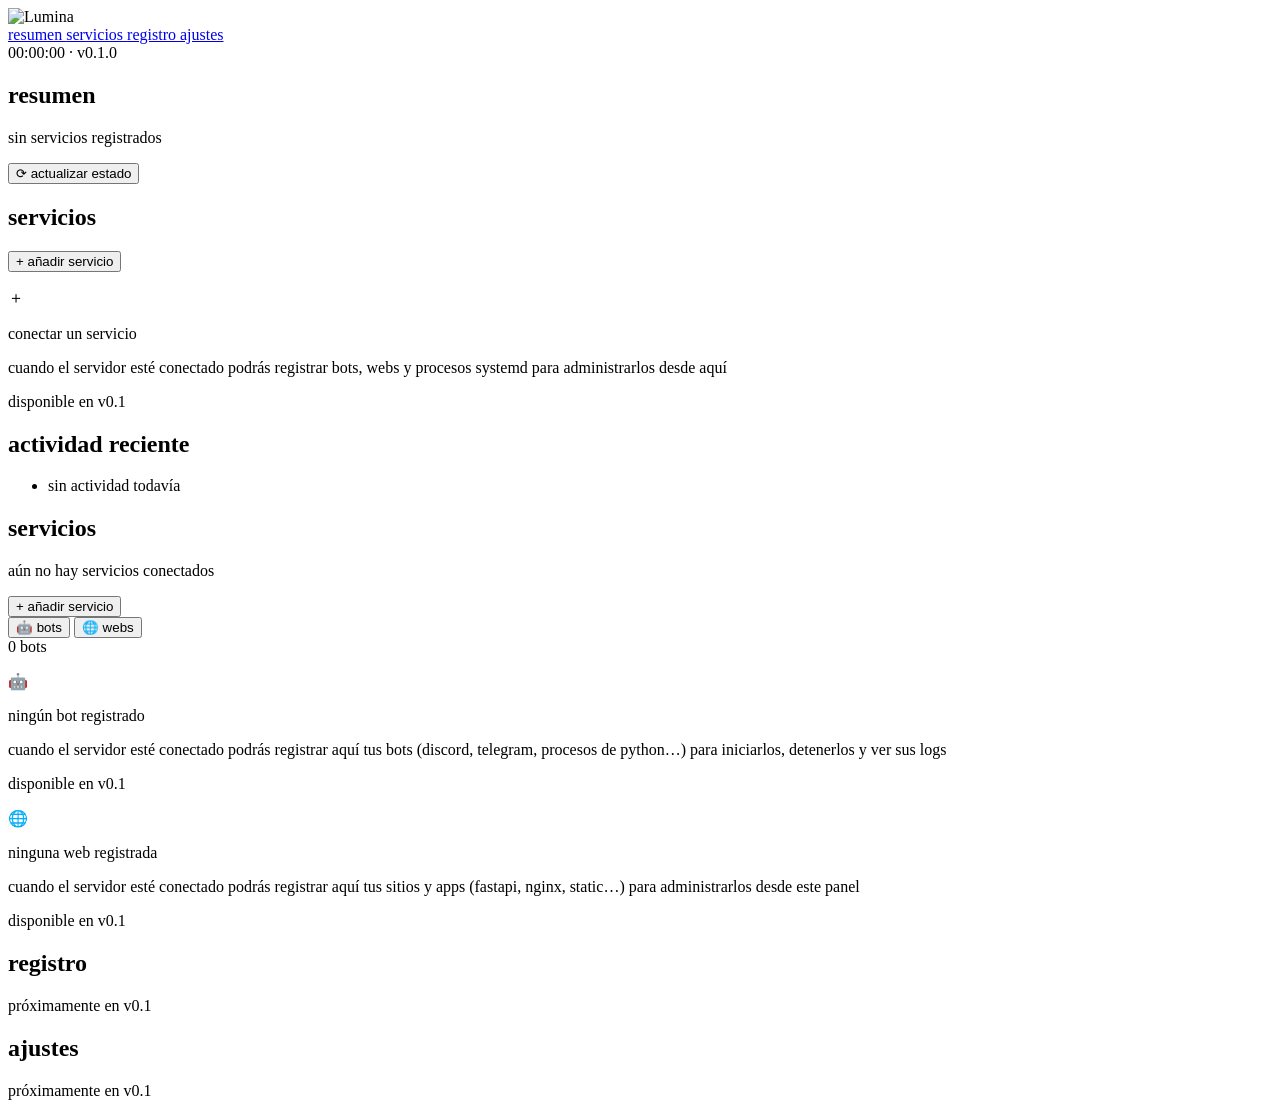
==== web/templates/index.html @ e94c1ed7 "Gran commit" ====
<!DOCTYPE html>
<html lang="es">
<head>
<meta charset="UTF-8">
<meta name="viewport" content="width=device-width, initial-scale=1.0">
<title>Lumina · Panel</title>
<link rel="preconnect" href="https://fonts.googleapis.com">
<link href="https://fonts.googleapis.com/css2?family=IBM+Plex+Mono:wght@400;500;600&family=Inter:wght@400;500;600;700&display=swap" rel="stylesheet">
<link rel="stylesheet" href="static/css/style.css">
</head>
<body>

<div class="bg-field" aria-hidden="true"></div>

<div class="shell">

  <!-- ============ SIDEBAR ============ -->
  <aside class="sidebar">
    <div class="brand">
      <img src="static/assets/LUMINA.png" alt="Lumina" class="brand-logo">
    </div>

    <nav class="nav">
      <a href="#/resumen" class="nav-item is-active" data-view="resumen">
        <span class="nav-dot"></span> resumen
      </a>
      <a href="#/servicios" class="nav-item" data-view="servicios">
        <span class="nav-dot"></span> servicios
      </a>
      <a href="#/registro" class="nav-item" data-view="registro">
        <span class="nav-dot"></span> registro
      </a>
      <a href="#/ajustes" class="nav-item" data-view="ajustes">
        <span class="nav-dot"></span> ajustes
      </a>
    </nav>

    <div class="sidebar-footer">
      <span id="clock">00:00:00</span>
      <span class="sidebar-footer-sep">·</span>
      <span>v0.1.0</span>
    </div>
  </aside>

  <!-- ============ MAIN ============ -->
  <main class="main">

    <!-- Vista: resumen -->
    <section class="view is-active" data-view="resumen">

      <header class="topbar">
        <div>
          <h1>resumen</h1>
          <p class="topbar-sub">sin servicios registrados</p>
        </div>
        <button class="btn btn-primary" id="refreshBtn">
          <span class="btn-icon">⟳</span> actualizar estado
        </button>
      </header>

      <!-- Services -->
      <section class="section">
        <div class="section-head">
          <h2>servicios</h2>
          <button class="link-btn" id="addServiceLink">+ añadir servicio</button>
        </div>

        <div class="cards">

          <article class="card card--empty is-visible" id="emptyServiceCard">
            <p class="card-empty-icon">＋</p>
            <p class="card-empty-title">conectar un servicio</p>
            <p class="card-empty-sub">cuando el servidor esté conectado podrás registrar bots, webs y procesos systemd para administrarlos desde aquí</p>
            <span class="chip">disponible en v0.1</span>
          </article>

        </div>
      </section>

      <!-- Activity log -->
      <section class="section">
        <div class="section-head">
          <h2>actividad reciente</h2>
        </div>
        <ul class="log" id="logList">
          <li class="log-empty" id="logEmpty">sin actividad todavía</li>
        </ul>
      </section>

    </section>

    <!-- Vista: servicios -->
    <section class="view" data-view="servicios">

      <header class="topbar">
        <div>
          <h1>servicios</h1>
          <p class="topbar-sub">aún no hay servicios conectados</p>
        </div>
        <button class="btn btn-primary" id="addServiceBtn">
          <span class="btn-icon">+</span> añadir servicio
        </button>
      </header>

      <!-- Selector bots / webs -->
      <section class="section">
        <div class="section-head">
          <div class="tabs" role="tablist" aria-label="Tipo de servicio">
            <button class="tab is-active" data-type="bot" role="tab" aria-selected="true">
              <span class="tab-icon">🤖</span> bots
            </button>
            <button class="tab" data-type="web" role="tab" aria-selected="false">
              <span class="tab-icon">🌐</span> webs
            </button>
          </div>
          <span class="tab-count" id="tabCount">0 bots</span>
        </div>

        <div class="cards" id="servicesGrid">

          <article class="card card--empty is-visible" id="emptyBots" data-type-panel="bot">
            <p class="card-empty-icon">🤖</p>
            <p class="card-empty-title">ningún bot registrado</p>
            <p class="card-empty-sub">cuando el servidor esté conectado podrás registrar aquí tus bots (discord, telegram, procesos de python…) para iniciarlos, detenerlos y ver sus logs</p>
            <span class="chip">disponible en v0.1</span>
          </article>

          <article class="card card--empty" id="emptyWebs" data-type-panel="web">
            <p class="card-empty-icon">🌐</p>
            <p class="card-empty-title">ninguna web registrada</p>
            <p class="card-empty-sub">cuando el servidor esté conectado podrás registrar aquí tus sitios y apps (fastapi, nginx, static…) para administrarlos desde este panel</p>
            <span class="chip">disponible en v0.1</span>
          </article>

        </div>
      </section>

    </section>

    <!-- Vista: registro (próximamente) -->
    <section class="view" data-view="registro">
      <header class="topbar">
        <div>
          <h1>registro</h1>
          <p class="topbar-sub">próximamente en v0.1</p>
        </div>
      </header>
    </section>

    <!-- Vista: ajustes (próximamente) -->
    <section class="view" data-view="ajustes">
      <header class="topbar">
        <div>
          <h1>ajustes</h1>
          <p class="topbar-sub">próximamente en v0.1</p>
        </div>
      </header>
    </section>

  </main>
</div>

<script src="static/js/script.js"></script>
</body>
</html>
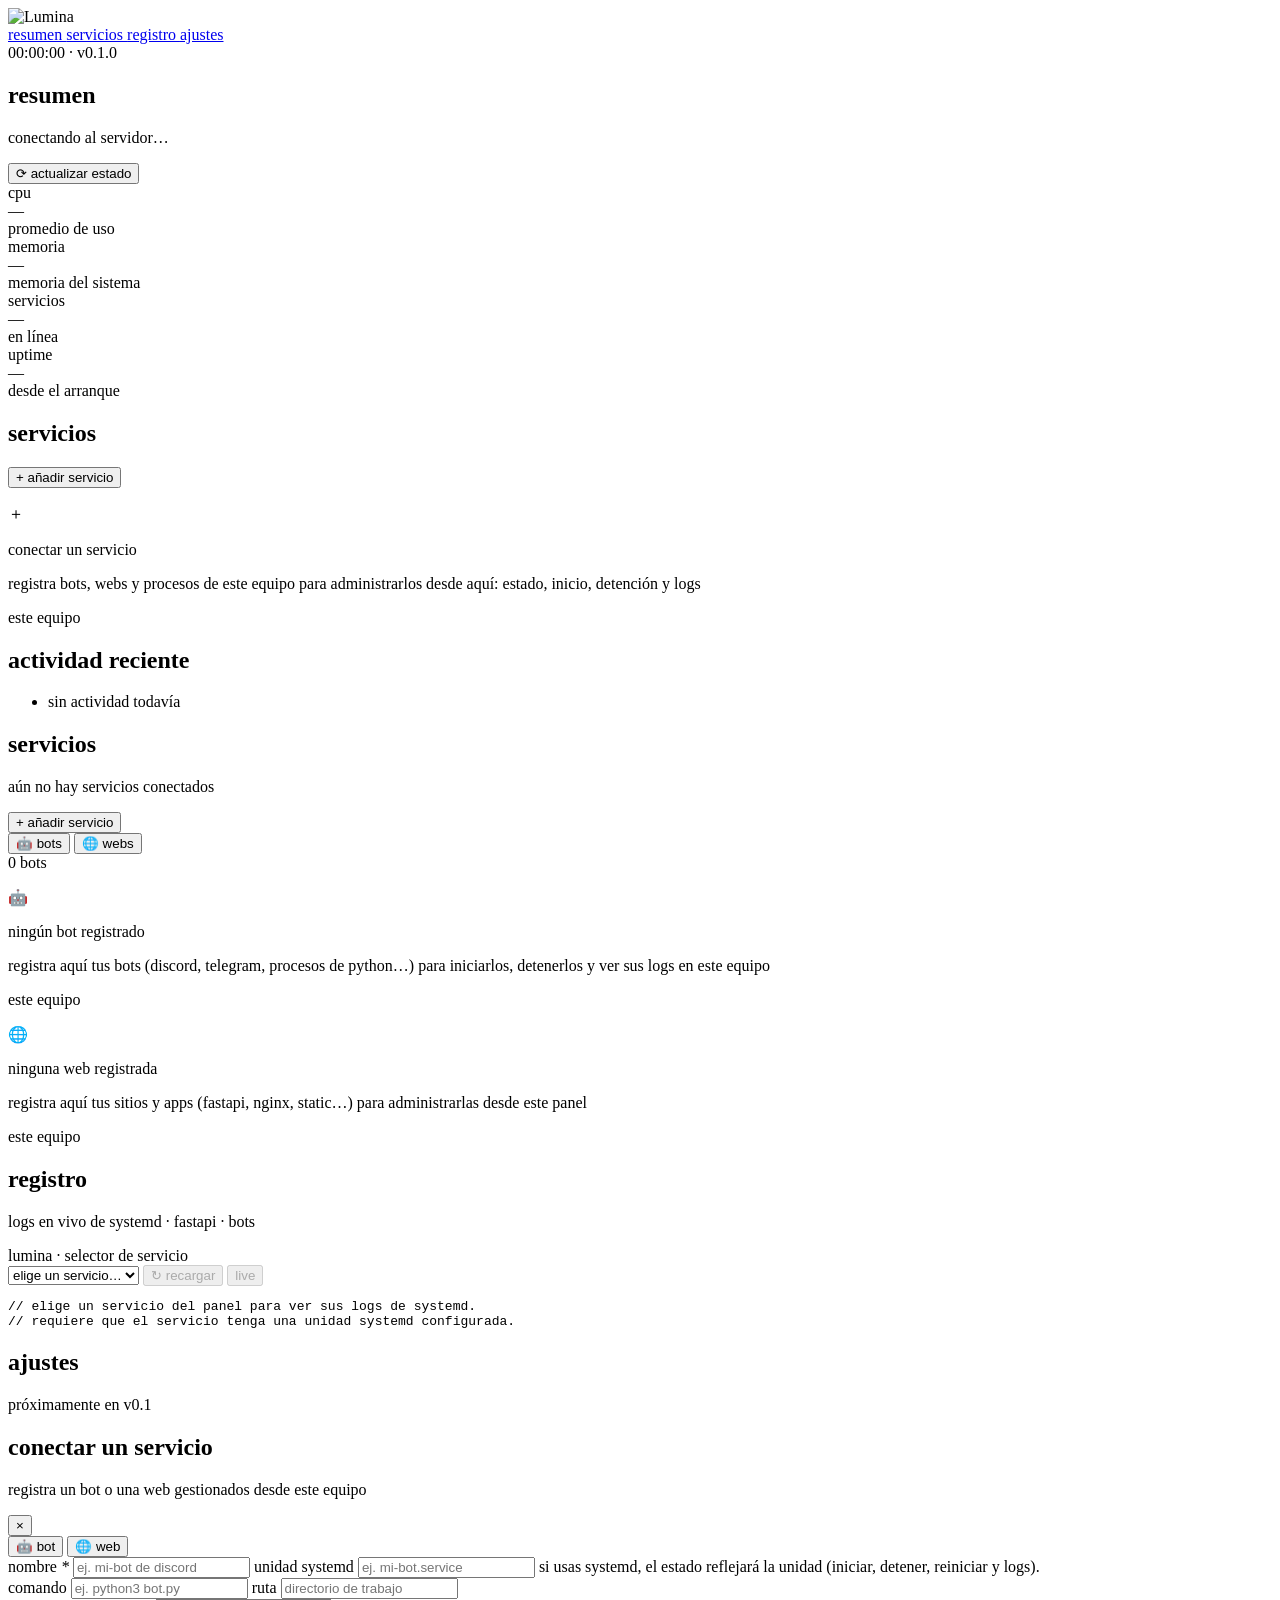
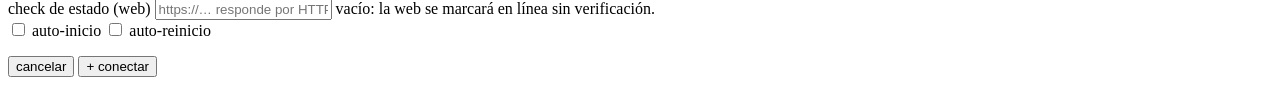
==== commit 3480142e: "structure: more rediseñing" ====
--- a/web/templates/index.html
+++ b/web/templates/index.html
@@ -5,7 +5,7 @@
 <meta name="viewport" content="width=device-width, initial-scale=1.0">
 <title>Lumina · Panel</title>
 <link rel="preconnect" href="https://fonts.googleapis.com">
-<link href="https://fonts.googleapis.com/css2?family=IBM+Plex+Mono:wght@400;500;600&family=Inter:wght@400;500;600;700&display=swap" rel="stylesheet">
+<link href="https://fonts.googleapis.com/css2?family=Inter:wght@400;500;600;700&family=JetBrains+Mono:wght@400;500;600&display=swap" rel="stylesheet">
 <link rel="stylesheet" href="static/css/style.css">
 </head>
 <body>
@@ -51,27 +51,62 @@
       <header class="topbar">
         <div>
           <h1>resumen</h1>
-          <p class="topbar-sub">sin servicios registrados</p>
+          <p class="topbar-sub" id="resumenSub">conectando al servidor…</p>
         </div>
         <button class="btn btn-primary" id="refreshBtn">
           <span class="btn-icon">⟳</span> actualizar estado
         </button>
       </header>
 
+      <!-- Métricas rápidas -->
+      <section class="section">
+        <div class="metrics" id="metricsGrid">
+
+          <article class="metric-card" id="metricCpuCard">
+            <div class="metric-label">cpu</div>
+            <div class="metric-value" id="metricCpu">—</div>
+            <div class="metric-bar" id="metricCpuBarWrap"><span id="metricCpuBar" style="width:0%"></span></div>
+            <div class="metric-sub" id="metricCpuSub">promedio de uso</div>
+          </article>
+
+          <article class="metric-card" id="metricRamCard">
+            <div class="metric-label">memoria</div>
+            <div class="metric-value" id="metricRam">—</div>
+            <div class="metric-bar" id="metricRamBarWrap"><span id="metricRamBar" style="width:0%"></span></div>
+            <div class="metric-sub" id="metricRamSub">memoria del sistema</div>
+          </article>
+
+          <article class="metric-card" id="metricSvcCard">
+            <div class="metric-label">servicios</div>
+            <div class="metric-value" id="metricSvc">—</div>
+            <div class="metric-bar" id="metricSvcBarWrap"><span id="metricSvcBar" style="width:0%"></span></div>
+            <div class="metric-sub" id="metricSvcSub">en línea</div>
+          </article>
+
+          <article class="metric-card" id="metricUptimeCard">
+            <div class="metric-label">uptime</div>
+            <div class="metric-value" id="metricUptime">—</div>
+            <div class="metric-sub" id="metricUptimeSub">desde el arranque</div>
+          </article>
+
+        </div>
+      </section>
+
       <!-- Services -->
-      <section class="section">
+      <!-- Services (resumen) -->
+      <section class="section" id="resumenServicesSection">
         <div class="section-head">
           <h2>servicios</h2>
           <button class="link-btn" id="addServiceLink">+ añadir servicio</button>
         </div>
 
-        <div class="cards">
+        <div class="cards" id="resumenGrid">
 
           <article class="card card--empty is-visible" id="emptyServiceCard">
             <p class="card-empty-icon">＋</p>
             <p class="card-empty-title">conectar un servicio</p>
-            <p class="card-empty-sub">cuando el servidor esté conectado podrás registrar bots, webs y procesos systemd para administrarlos desde aquí</p>
-            <span class="chip">disponible en v0.1</span>
+            <p class="card-empty-sub">registra bots, webs y procesos de este equipo para administrarlos desde aquí: estado, inicio, detención y logs</p>
+            <span class="chip">este equipo</span>
           </article>
 
         </div>
@@ -121,30 +156,48 @@
           <article class="card card--empty is-visible" id="emptyBots" data-type-panel="bot">
             <p class="card-empty-icon">🤖</p>
             <p class="card-empty-title">ningún bot registrado</p>
-            <p class="card-empty-sub">cuando el servidor esté conectado podrás registrar aquí tus bots (discord, telegram, procesos de python…) para iniciarlos, detenerlos y ver sus logs</p>
-            <span class="chip">disponible en v0.1</span>
+            <p class="card-empty-sub">registra aquí tus bots (discord, telegram, procesos de python…) para iniciarlos, detenerlos y ver sus logs en este equipo</p>
+            <span class="chip">este equipo</span>
           </article>
 
           <article class="card card--empty" id="emptyWebs" data-type-panel="web">
             <p class="card-empty-icon">🌐</p>
             <p class="card-empty-title">ninguna web registrada</p>
-            <p class="card-empty-sub">cuando el servidor esté conectado podrás registrar aquí tus sitios y apps (fastapi, nginx, static…) para administrarlos desde este panel</p>
-            <span class="chip">disponible en v0.1</span>
-          </article>
-
-        </div>
-      </section>
-
-    </section>
-
-    <!-- Vista: registro (próximamente) -->
+            <p class="card-empty-sub">registra aquí tus sitios y apps (fastapi, nginx, static…) para administrarlas desde este panel</p>
+            <span class="chip">este equipo</span>
+          </article>
+
+        </div>
+      </section>
+
+    </section>
+
+    <!-- Vista: registro (logs de systemd en un terminal) -->
     <section class="view" data-view="registro">
       <header class="topbar">
         <div>
           <h1>registro</h1>
-          <p class="topbar-sub">próximamente en v0.1</p>
-        </div>
-      </header>
+          <p class="topbar-sub">logs en vivo de systemd · fastapi · bots</p>
+        </div>
+      </header>
+
+      <section class="section">
+        <div class="terminal">
+          <div class="terminal-bar">
+            <span class="terminal-dots" aria-hidden="true"><i></i><i></i><i></i></span>
+            <span class="terminal-title" id="termTitle">lumina · selector de servicio</span>
+            <div class="terminal-actions">
+              <select class="term-select" id="termSelect" aria-label="Servicio">
+                <option value="">elige un servicio…</option>
+              </select>
+              <button class="btn btn-ghost term-btn" id="termRefresh" disabled>&#x21bb; recargar</button>
+              <button class="btn btn-ghost term-btn" id="termLive" disabled>live</button>
+            </div>
+          </div>
+          <pre class="terminal-body" id="termBody"><code>// elige un servicio del panel para ver sus logs de systemd.
+// requiere que el servicio tenga una unidad systemd configurada.</code></pre>
+        </div>
+      </section>
     </section>
 
     <!-- Vista: ajustes (próximamente) -->
@@ -158,6 +211,80 @@
     </section>
 
   </main>
+</div>
+
+<!-- ============ MODAL: conectar un servicio ============ -->
+<div class="modal" id="serviceModal" aria-hidden="true">
+  <div class="modal-card" role="dialog" aria-modal="true" aria-labelledby="serviceModalTitle">
+    <header class="modal-head">
+      <div>
+        <h2 id="serviceModalTitle">conectar un servicio</h2>
+        <p class="modal-sub">registra un bot o una web gestionados desde este equipo</p>
+      </div>
+      <button class="modal-x" id="modalClose" aria-label="cerrar">×</button>
+    </header>
+
+    <form id="serviceForm" novalidate>
+
+      <div class="modal-tabs" role="tablist" aria-label="Tipo de servicio">
+        <button type="button" class="modal-tab is-active" data-modal-tipo="bot" role="tab" aria-selected="true">
+          <span>🤖</span> bot
+        </button>
+        <button type="button" class="modal-tab" data-modal-tipo="web" role="tab" aria-selected="false">
+          <span>🌐</span> web
+        </button>
+      </div>
+
+      <label class="field">
+        <span class="field-label">nombre <em>*</em></span>
+        <input class="field-input" id="f_nombre" name="nombre" required placeholder="ej. mi-bot de discord" autocomplete="off" maxlength="80">
+      </label>
+
+      <label class="field">
+        <span class="field-label">unidad systemd</span>
+        <input class="field-input" id="f_servicio" name="servicio" placeholder="ej. mi-bot.service" autocomplete="off" maxlength="120">
+        <span class="field-hint">si usas systemd, el estado reflejará la unidad (iniciar, detener, reiniciar y logs).</span>
+      </label>
+
+      <div class="field-grid">
+        <label class="field">
+          <span class="field-label">comando</span>
+          <input class="field-input" id="f_comando" name="comando" placeholder="ej. python3 bot.py" autocomplete="off" maxlength="200">
+        </label>
+        <label class="field">
+          <span class="field-label">ruta</span>
+          <input class="field-input" id="f_ruta" name="ruta" placeholder="directorio de trabajo" autocomplete="off" maxlength="200">
+        </label>
+      </div>
+
+      <label class="field is-hidden" id="f_checkUrlField">
+        <span class="field-label">check de estado (web)</span>
+        <input class="field-input" id="f_check_url" name="check_url" placeholder="https://… responde por HTTP" autocomplete="off" maxlength="300">
+        <span class="field-hint">vacío: la web se marcará en línea sin verificación.</span>
+      </label>
+
+      <div class="field-checks">
+        <label class="check">
+          <input type="checkbox" id="f_auto_inicio" name="auto_inicio">
+          <span>auto-inicio</span>
+        </label>
+        <label class="check">
+          <input type="checkbox" id="f_auto_reinicio" name="auto_reinicio">
+          <span>auto-reinicio</span>
+        </label>
+      </div>
+
+      <p class="modal-error is-hidden" id="modalError"></p>
+
+      <footer class="modal-foot">
+        <button type="button" class="btn" id="modalCancel">cancelar</button>
+        <button type="submit" class="btn btn-primary" id="modalSubmit">
+          <span class="btn-icon">+</span> conectar
+        </button>
+      </footer>
+
+    </form>
+  </div>
 </div>
 
 <script src="static/js/script.js"></script>
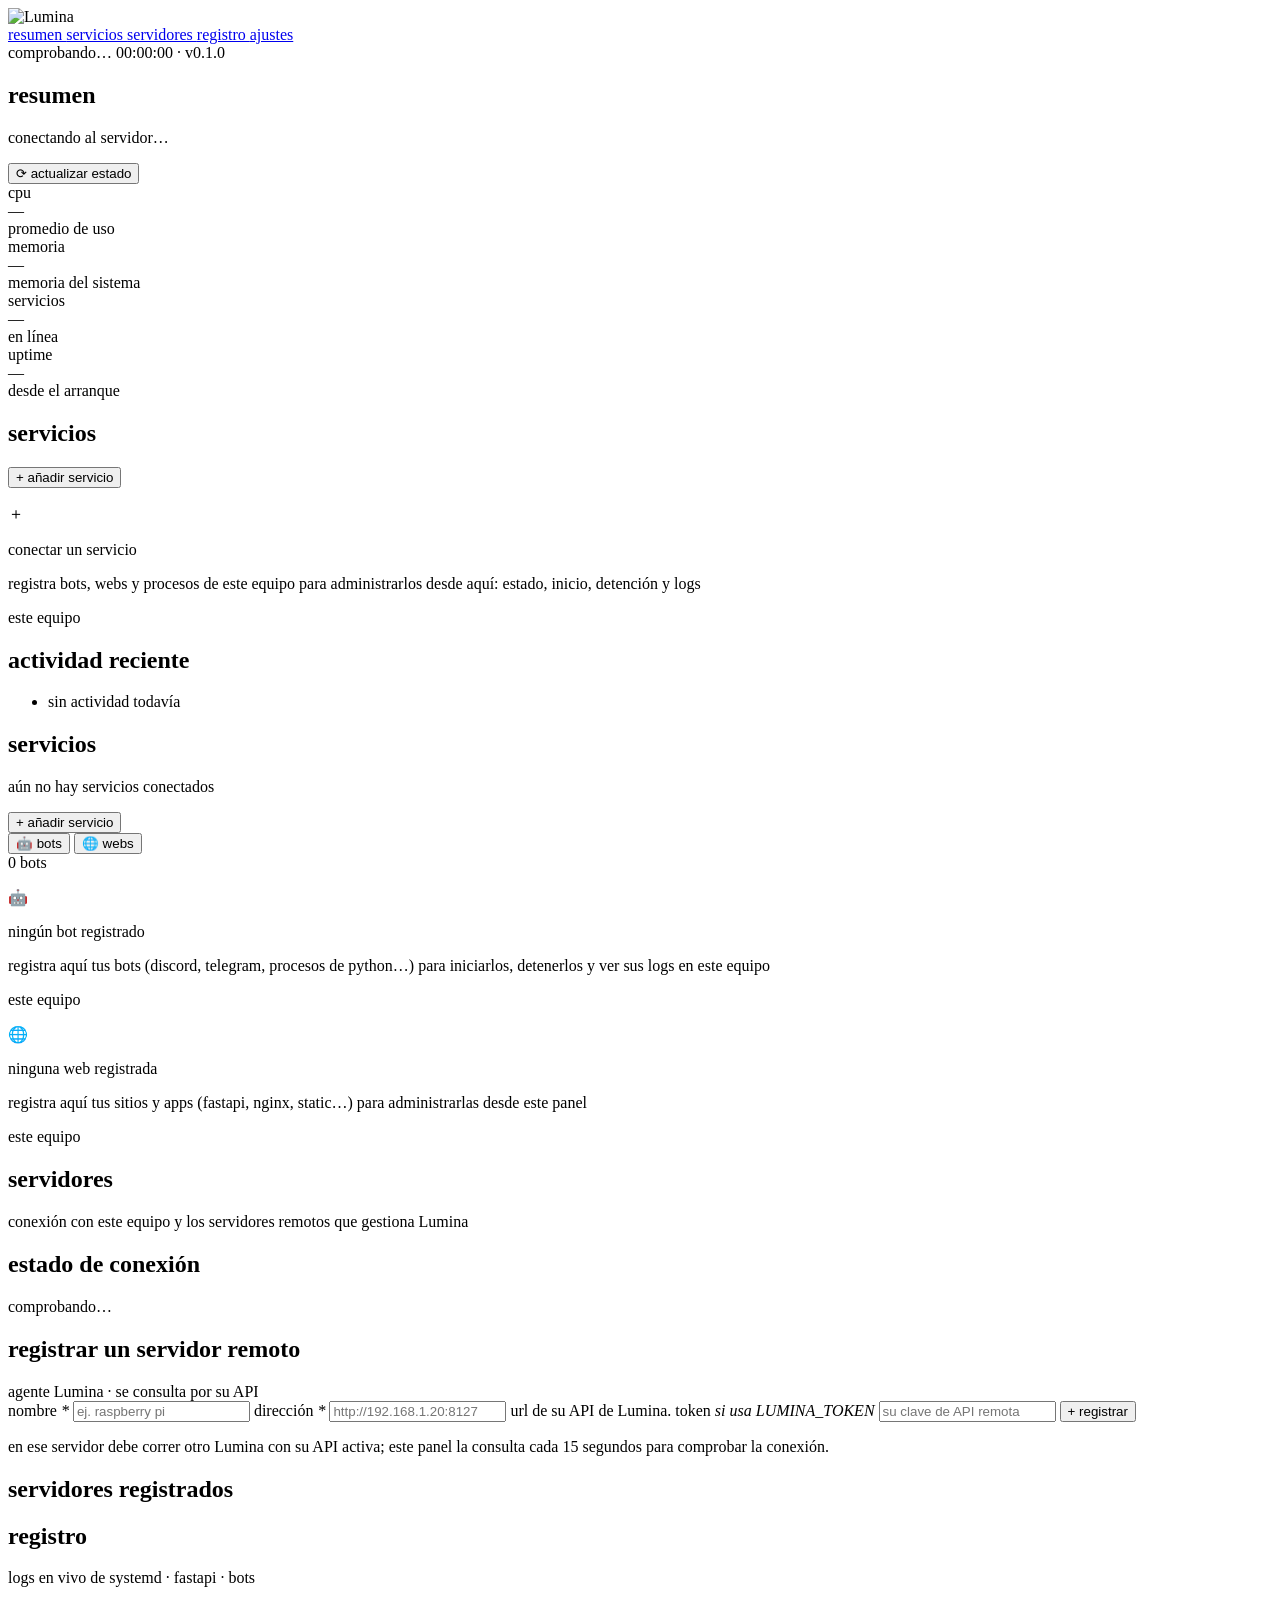
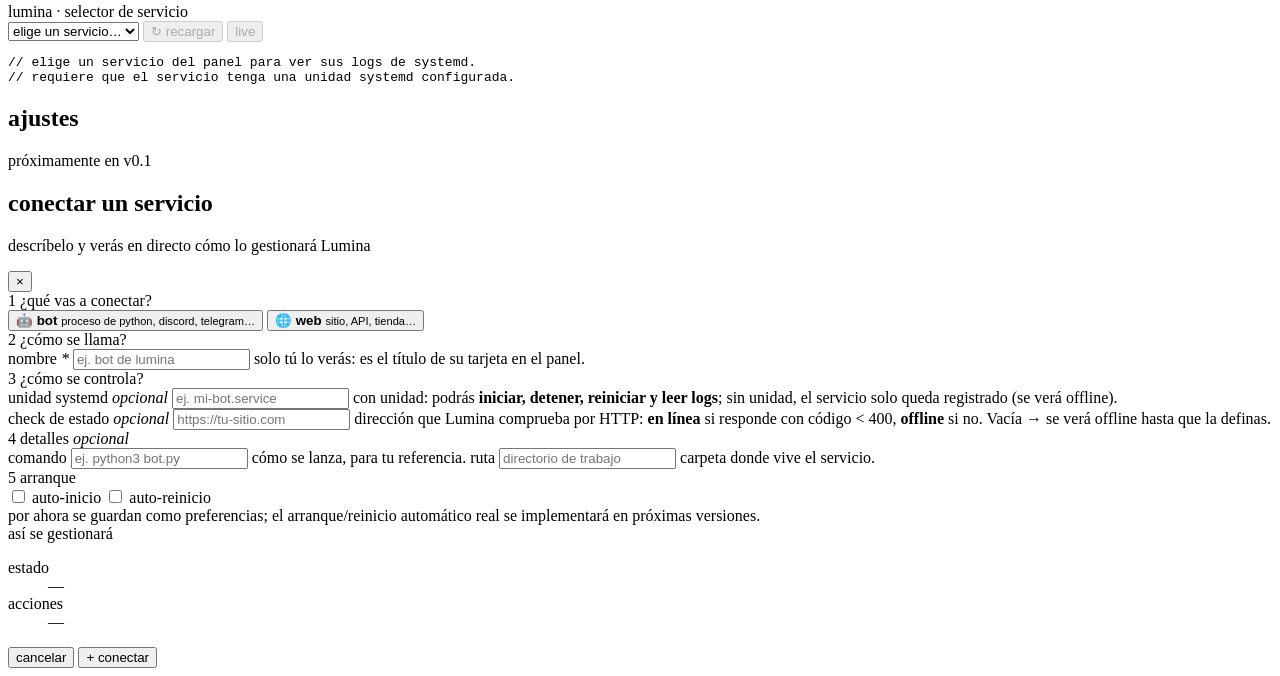
==== commit 421f732a: "structure: more rediseñing" ====
--- a/web/templates/index.html
+++ b/web/templates/index.html
@@ -27,6 +27,9 @@
       <a href="#/servicios" class="nav-item" data-view="servicios">
         <span class="nav-dot"></span> servicios
       </a>
+      <a href="#/servidores" class="nav-item" data-view="servidores">
+        <span class="nav-dot"></span> servidores
+      </a>
       <a href="#/registro" class="nav-item" data-view="registro">
         <span class="nav-dot"></span> registro
       </a>
@@ -36,6 +39,9 @@
     </nav>
 
     <div class="sidebar-footer">
+      <span id="connState" class="conn conn--checking" title="comprobando la conexión…">
+        <span class="conn-dot"></span><span id="connText">comprobando…</span>
+      </span>
       <span id="clock">00:00:00</span>
       <span class="sidebar-footer-sep">·</span>
       <span>v0.1.0</span>
@@ -168,6 +174,58 @@
           </article>
 
         </div>
+      </section>
+
+    </section>
+
+    <!-- Vista: servidores (agentes Lumina) -->
+    <section class="view" data-view="servidores">
+
+      <header class="topbar">
+        <div>
+          <h1>servidores</h1>
+          <p class="topbar-sub">conexión con este equipo y los servidores remotos que gestiona Lumina</p>
+        </div>
+      </header>
+
+      <section class="section">
+        <div class="section-head">
+          <h2>estado de conexión</h2>
+          <span class="tab-count" id="connResumen">comprobando…</span>
+        </div>
+        <div class="cards cards--stack" id="conexionGrid"></div>
+      </section>
+
+      <section class="section">
+        <div class="section-head">
+          <h2>registrar un servidor remoto</h2>
+          <span class="tab-count">agente Lumina · se consulta por su API</span>
+        </div>
+
+        <form class="server-form" id="serverForm" novalidate>
+          <label class="field">
+            <span class="field-label">nombre <em>*</em></span>
+            <input class="field-input" id="sv_nombre" name="nombre" required placeholder="ej. raspberry pi" autocomplete="off" maxlength="80">
+          </label>
+          <label class="field">
+            <span class="field-label">dirección <em>*</em></span>
+            <input class="field-input" id="sv_url" name="url" required placeholder="http://192.168.1.20:8127" autocomplete="off" maxlength="300">
+            <span class="field-hint">url de su API de Lumina.</span>
+          </label>
+          <label class="field">
+            <span class="field-label">token <em class="opt">si usa LUMINA_TOKEN</em></span>
+            <input class="field-input" id="sv_token" name="token" placeholder="su clave de API remota" autocomplete="off" maxlength="200">
+          </label>
+          <button type="submit" class="btn btn-primary server-submit"><span class="btn-icon">+</span> registrar</button>
+          <p class="field-hint server-hint">en ese servidor debe correr otro Lumina con su API activa; este panel la consulta cada 15 segundos para comprobar la conexión.</p>
+        </form>
+      </section>
+
+      <section class="section">
+        <div class="section-head">
+          <h2>servidores registrados</h2>
+        </div>
+        <div class="cards cards--stack" id="servidoresGrid"></div>
       </section>
 
     </section>
@@ -219,59 +277,103 @@
     <header class="modal-head">
       <div>
         <h2 id="serviceModalTitle">conectar un servicio</h2>
-        <p class="modal-sub">registra un bot o una web gestionados desde este equipo</p>
+        <p class="modal-sub">descríbelo y verás en directo cómo lo gestionará Lumina</p>
       </div>
       <button class="modal-x" id="modalClose" aria-label="cerrar">×</button>
     </header>
 
     <form id="serviceForm" novalidate>
 
-      <div class="modal-tabs" role="tablist" aria-label="Tipo de servicio">
-        <button type="button" class="modal-tab is-active" data-modal-tipo="bot" role="tab" aria-selected="true">
-          <span>🤖</span> bot
-        </button>
-        <button type="button" class="modal-tab" data-modal-tipo="web" role="tab" aria-selected="false">
-          <span>🌐</span> web
-        </button>
-      </div>
-
-      <label class="field">
-        <span class="field-label">nombre <em>*</em></span>
-        <input class="field-input" id="f_nombre" name="nombre" required placeholder="ej. mi-bot de discord" autocomplete="off" maxlength="80">
-      </label>
-
-      <label class="field">
-        <span class="field-label">unidad systemd</span>
-        <input class="field-input" id="f_servicio" name="servicio" placeholder="ej. mi-bot.service" autocomplete="off" maxlength="120">
-        <span class="field-hint">si usas systemd, el estado reflejará la unidad (iniciar, detener, reiniciar y logs).</span>
-      </label>
-
-      <div class="field-grid">
+      <!-- 1 · tipo -->
+      <section class="form-group">
+        <div class="form-group-title"><span class="step">1</span> ¿qué vas a conectar?</div>
+        <div class="modal-tabs" role="tablist" aria-label="Tipo de servicio">
+          <button type="button" class="modal-tab is-active" data-modal-tipo="bot" role="tab" aria-selected="true">
+            <span class="modal-tab-ico">🤖</span>
+            <span class="modal-tab-text">
+              <strong>bot</strong>
+              <small>proceso de python, discord, telegram…</small>
+            </span>
+          </button>
+          <button type="button" class="modal-tab" data-modal-tipo="web" role="tab" aria-selected="false">
+            <span class="modal-tab-ico">🌐</span>
+            <span class="modal-tab-text">
+              <strong>web</strong>
+              <small>sitio, API, tienda…</small>
+            </span>
+          </button>
+        </div>
+      </section>
+
+      <!-- 2 · nombre -->
+      <section class="form-group">
+        <div class="form-group-title"><span class="step">2</span> ¿cómo se llama?</div>
         <label class="field">
-          <span class="field-label">comando</span>
-          <input class="field-input" id="f_comando" name="comando" placeholder="ej. python3 bot.py" autocomplete="off" maxlength="200">
+          <span class="field-label">nombre <em>*</em></span>
+          <input class="field-input" id="f_nombre" name="nombre" required placeholder="ej. bot de lumina" autocomplete="off" maxlength="80">
+          <span class="field-hint">solo tú lo verás: es el título de su tarjeta en el panel.</span>
         </label>
+      </section>
+
+      <!-- 3 · cómo se controla -->
+      <section class="form-group">
+        <div class="form-group-title"><span class="step">3</span> ¿cómo se controla?</div>
+
         <label class="field">
-          <span class="field-label">ruta</span>
-          <input class="field-input" id="f_ruta" name="ruta" placeholder="directorio de trabajo" autocomplete="off" maxlength="200">
+          <span class="field-label">unidad systemd <em class="opt">opcional</em></span>
+          <input class="field-input" id="f_servicio" name="servicio" placeholder="ej. mi-bot.service" autocomplete="off" maxlength="120">
+          <span class="field-hint" id="hintServicio">con unidad: podrás <strong>iniciar, detener, reiniciar y leer logs</strong>; sin unidad, el servicio solo queda registrado (se verá offline).</span>
         </label>
-      </div>
-
-      <label class="field is-hidden" id="f_checkUrlField">
-        <span class="field-label">check de estado (web)</span>
-        <input class="field-input" id="f_check_url" name="check_url" placeholder="https://… responde por HTTP" autocomplete="off" maxlength="300">
-        <span class="field-hint">vacío: la web se marcará en línea sin verificación.</span>
-      </label>
-
-      <div class="field-checks">
-        <label class="check">
-          <input type="checkbox" id="f_auto_inicio" name="auto_inicio">
-          <span>auto-inicio</span>
-        </label>
-        <label class="check">
-          <input type="checkbox" id="f_auto_reinicio" name="auto_reinicio">
-          <span>auto-reinicio</span>
-        </label>
+
+        <div class="is-hidden" id="controlWeb">
+          <label class="field">
+            <span class="field-label">check de estado <em class="opt">opcional</em></span>
+            <input class="field-input" id="f_check_url" name="check_url" placeholder="https://tu-sitio.com" autocomplete="off" maxlength="300">
+            <span class="field-hint">dirección que Lumina comprueba por HTTP: <strong>en línea</strong> si responde con código &lt; 400, <strong>offline</strong> si no. Vacía → se verá offline hasta que la definas.</span>
+          </label>
+        </div>
+      </section>
+
+      <!-- 4 · detalles -->
+      <section class="form-group">
+        <div class="form-group-title"><span class="step">4</span> detalles <em class="opt">opcional</em></div>
+        <div class="field-grid">
+          <label class="field">
+            <span class="field-label">comando</span>
+            <input class="field-input" id="f_comando" name="comando" placeholder="ej. python3 bot.py" autocomplete="off" maxlength="200">
+            <span class="field-hint">cómo se lanza, para tu referencia.</span>
+          </label>
+          <label class="field">
+            <span class="field-label">ruta</span>
+            <input class="field-input" id="f_ruta" name="ruta" placeholder="directorio de trabajo" autocomplete="off" maxlength="200">
+            <span class="field-hint">carpeta donde vive el servicio.</span>
+          </label>
+        </div>
+      </section>
+
+      <!-- 5 · arranque -->
+      <section class="form-group">
+        <div class="form-group-title"><span class="step">5</span> arranque</div>
+        <div class="field-checks">
+          <label class="check">
+            <input type="checkbox" id="f_auto_inicio" name="auto_inicio">
+            <span>auto-inicio</span>
+          </label>
+          <label class="check">
+            <input type="checkbox" id="f_auto_reinicio" name="auto_reinicio">
+            <span>auto-reinicio</span>
+          </label>
+        </div>
+        <span class="field-hint">por ahora se guardan como preferencias; el arranque/reinicio automático real se implementará en próximas versiones.</span>
+      </section>
+
+      <!-- resumen en vivo -->
+      <div class="connect-summary">
+        <div class="sum-title">así se gestionará</div>
+        <dl class="sum-rows">
+          <div class="sum-row"><dt>estado</dt><dd id="sumEstado">—</dd></div>
+          <div class="sum-row"><dt>acciones</dt><dd id="sumAcciones">—</dd></div>
+        </dl>
       </div>
 
       <p class="modal-error is-hidden" id="modalError"></p>
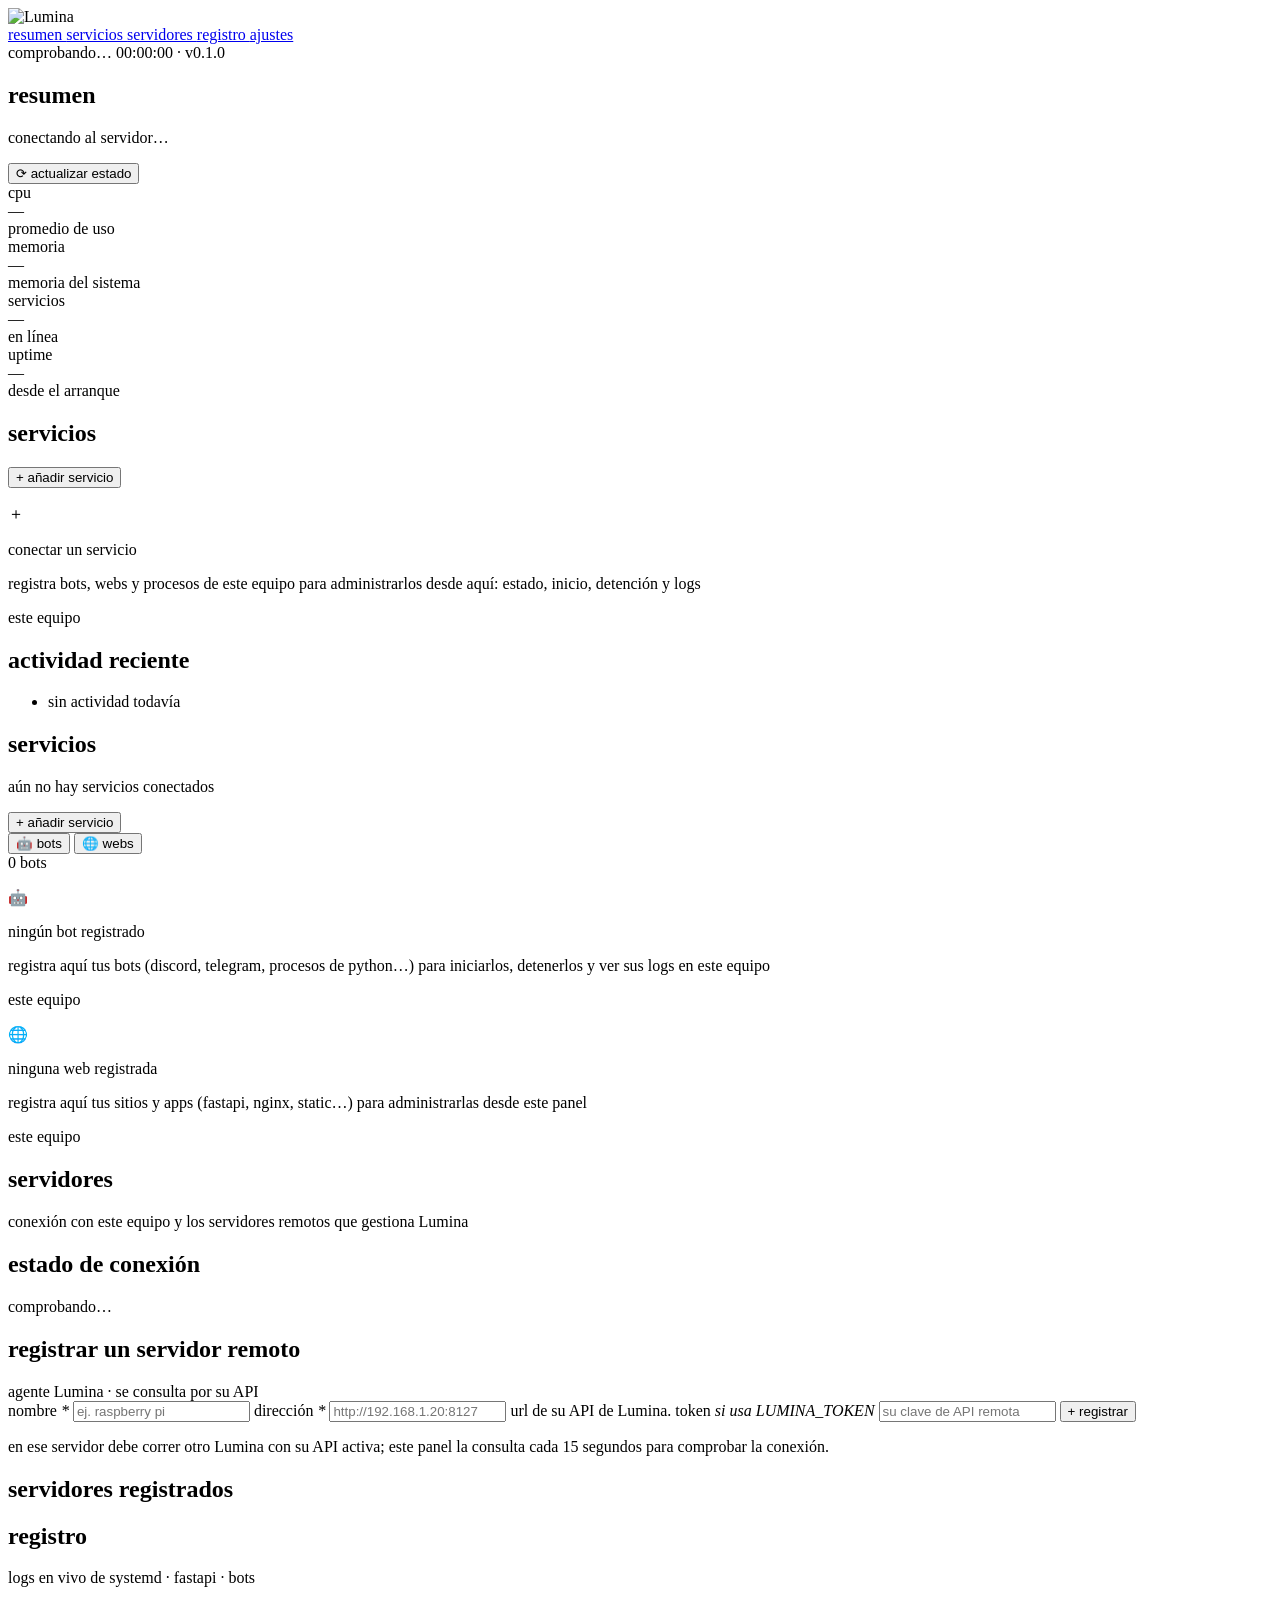
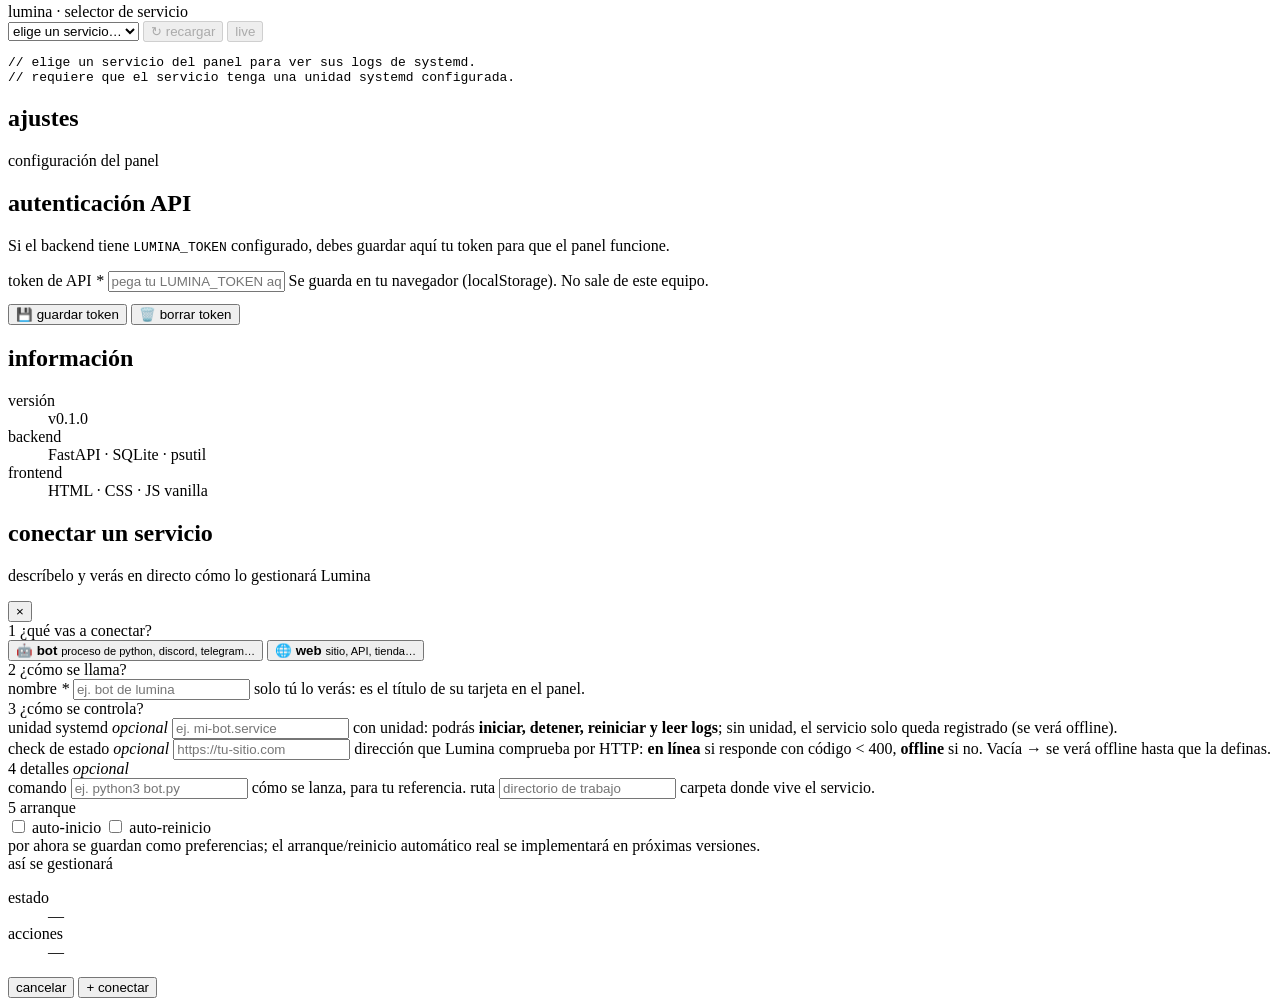
==== commit 7cb1b513: "Token" ====
--- a/web/templates/index.html
+++ b/web/templates/index.html
@@ -258,14 +258,46 @@
       </section>
     </section>
 
-    <!-- Vista: ajustes (próximamente) -->
+    <!-- Vista: ajustes -->
     <section class="view" data-view="ajustes">
       <header class="topbar">
         <div>
           <h1>ajustes</h1>
-          <p class="topbar-sub">próximamente en v0.1</p>
+          <p class="topbar-sub">configuración del panel</p>
         </div>
       </header>
+
+      <section class="section">
+        <div class="section-head">
+          <h2>autenticación API</h2>
+        </div>
+        <div class="card">
+          <p class="card-empty-sub">Si el backend tiene <code>LUMINA_TOKEN</code> configurado, debes guardar aquí tu token para que el panel funcione.</p>
+          <label class="field" style="margin-top: 1rem;">
+            <span class="field-label">token de API <em>*</em></span>
+            <input class="field-input" id="apiTokenInput" type="password" placeholder="pega tu LUMINA_TOKEN aquí" autocomplete="off" maxlength="200">
+            <span class="field-hint">Se guarda en tu navegador (localStorage). No sale de este equipo.</span>
+          </label>
+          <div class="field-actions" style="margin-top: 0.75rem;">
+            <button class="btn btn-primary" id="saveTokenBtn"><span class="btn-icon">💾</span> guardar token</button>
+            <button class="btn btn-ghost" id="clearTokenBtn"><span class="btn-icon">🗑️</span> borrar token</button>
+          </div>
+          <p id="tokenStatus" class="field-hint" style="margin-top: 0.5rem;"></p>
+        </div>
+      </section>
+
+      <section class="section">
+        <div class="section-head">
+          <h2>información</h2>
+        </div>
+        <div class="card">
+          <dl class="card-stats">
+            <div><dt>versión</dt><dd>v0.1.0</dd></div>
+            <div><dt>backend</dt><dd>FastAPI · SQLite · psutil</dd></div>
+            <div><dt>frontend</dt><dd>HTML · CSS · JS vanilla</dd></div>
+          </dl>
+        </div>
+      </section>
     </section>
 
   </main>
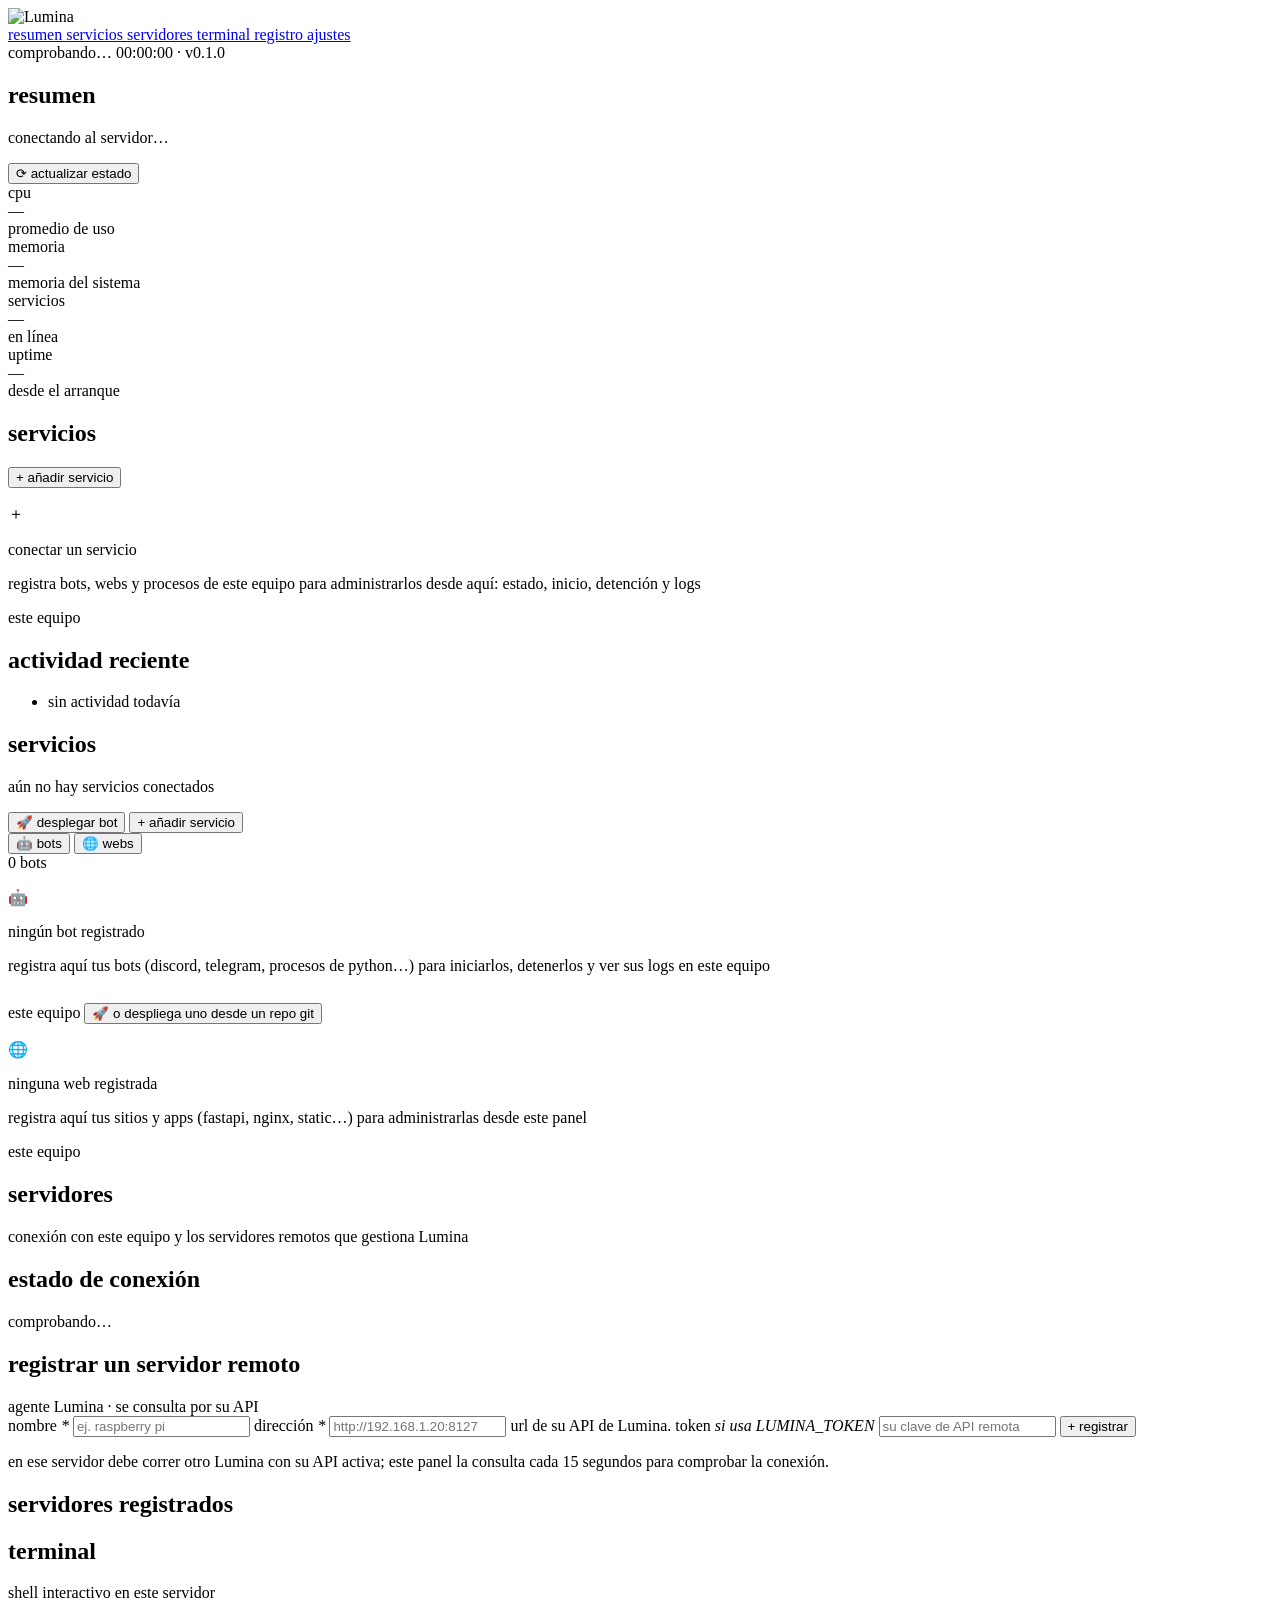
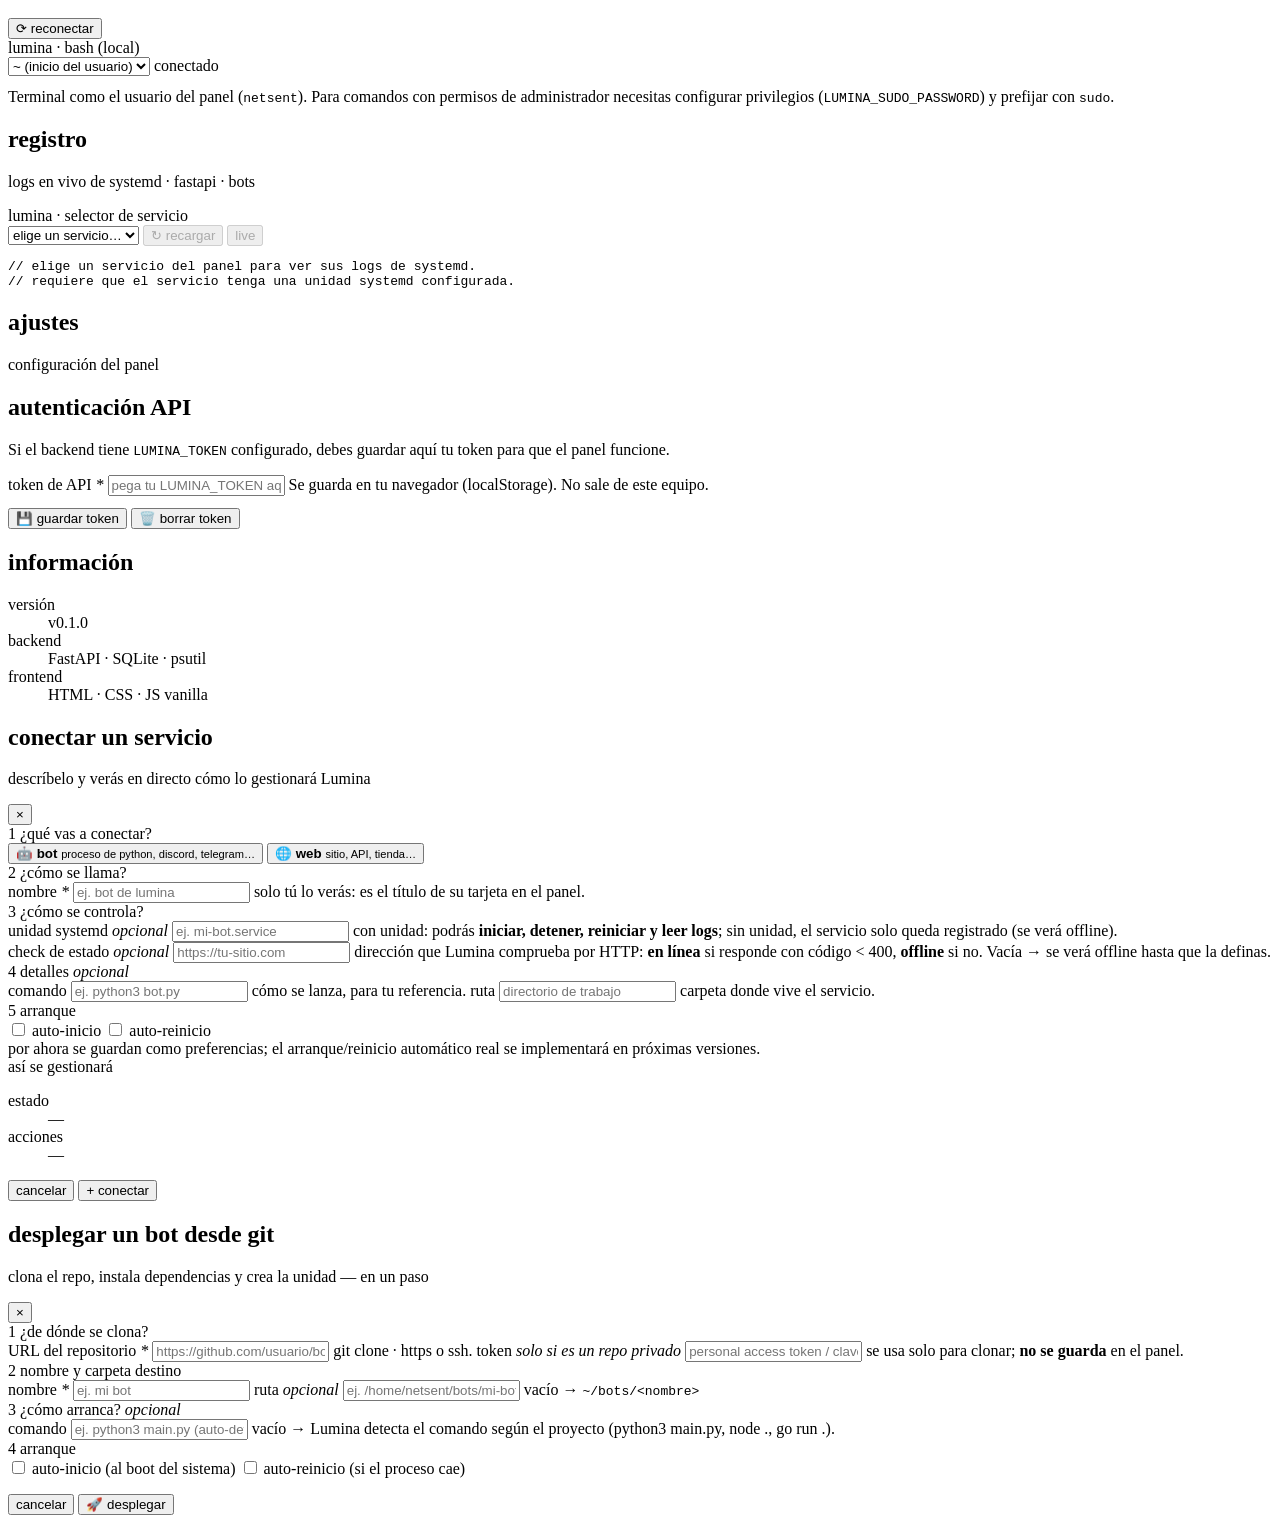
==== commit aae95f34: "Gran actualizacion ozi ozi" ====
--- a/web/templates/index.html
+++ b/web/templates/index.html
@@ -7,6 +7,7 @@
 <link rel="preconnect" href="https://fonts.googleapis.com">
 <link href="https://fonts.googleapis.com/css2?family=Inter:wght@400;500;600;700&family=JetBrains+Mono:wght@400;500;600&display=swap" rel="stylesheet">
 <link rel="stylesheet" href="static/css/style.css">
+<link rel="stylesheet" href="static/vendor/xterm/xterm.css">
 </head>
 <body>
 
@@ -30,6 +31,9 @@
       <a href="#/servidores" class="nav-item" data-view="servidores">
         <span class="nav-dot"></span> servidores
       </a>
+      <a href="#/terminal" class="nav-item" data-view="terminal">
+        <span class="nav-dot"></span> terminal
+      </a>
       <a href="#/registro" class="nav-item" data-view="registro">
         <span class="nav-dot"></span> registro
       </a>
@@ -138,9 +142,14 @@
           <h1>servicios</h1>
           <p class="topbar-sub">aún no hay servicios conectados</p>
         </div>
-        <button class="btn btn-primary" id="addServiceBtn">
-          <span class="btn-icon">+</span> añadir servicio
-        </button>
+        <div class="topbar-actions">
+          <button class="btn btn-ghost" id="deployBtn">
+            <span class="btn-icon">🚀</span> desplegar bot
+          </button>
+          <button class="btn btn-primary" id="addServiceBtn">
+            <span class="btn-icon">+</span> añadir servicio
+          </button>
+        </div>
       </header>
 
       <!-- Selector bots / webs -->
@@ -164,6 +173,9 @@
             <p class="card-empty-title">ningún bot registrado</p>
             <p class="card-empty-sub">registra aquí tus bots (discord, telegram, procesos de python…) para iniciarlos, detenerlos y ver sus logs en este equipo</p>
             <span class="chip">este equipo</span>
+            <button class="btn btn-ghost empty-deploy" id="emptyDeployBtn" style="margin-top: 0.75rem;">
+              <span class="btn-icon">🚀</span> o despliega uno desde un repo git
+            </button>
           </article>
 
           <article class="card card--empty" id="emptyWebs" data-type-panel="web">
@@ -228,6 +240,40 @@
         <div class="cards cards--stack" id="servidoresGrid"></div>
       </section>
 
+    </section>
+
+    <!-- Vista: terminal interactiva -->
+    <section class="view" data-view="terminal">
+      <header class="topbar">
+        <div>
+          <h1>terminal</h1>
+          <p class="topbar-sub">shell interactivo en este servidor</p>
+        </div>
+        <button class="btn btn-ghost" id="termReconnect" title="reconectar el shell">
+          <span class="btn-icon">⟳</span> reconectar
+        </button>
+      </header>
+
+      <section class="section">
+        <div class="terminal terminal--interactive">
+          <div class="terminal-bar">
+            <span class="terminal-dots" aria-hidden="true"><i></i><i></i><i></i></span>
+            <span class="terminal-title" id="termInteractiveTitle">lumina · bash (local)</span>
+            <div class="terminal-actions">
+              <select class="term-select" id="termCwdSelect" aria-label="Directorio inicial">
+                <option value="">~ (inicio del usuario)</option>
+              </select>
+              <span class="status-pill status-pill--online" id="termConnPill">
+                <span class="pulse"></span> conectado
+              </span>
+            </div>
+          </div>
+          <div class="term-interactive" id="termInteractive" aria-label="Terminal interactiva"></div>
+        </div>
+        <p class="field-hint" style="margin-top: 0.75rem;">
+          Terminal como el usuario del panel (<code>netsent</code>). Para comandos con permisos de administrador necesitas configurar privilegios (<code>LUMINA_SUDO_PASSWORD</code>) y prefijar con <code>sudo</code>.
+        </p>
+      </section>
     </section>
 
     <!-- Vista: registro (logs de systemd en un terminal) -->
@@ -421,6 +467,92 @@
   </div>
 </div>
 
+<!-- ============ MODAL: desplegar un bot desde git ============ -->
+<div class="modal" id="deployModal" aria-hidden="true">
+  <div class="modal-card modal-card--wide" role="dialog" aria-modal="true" aria-labelledby="deployModalTitle">
+    <header class="modal-head">
+      <div>
+        <h2 id="deployModalTitle">desplegar un bot desde git</h2>
+        <p class="modal-sub">clona el repo, instala dependencias y crea la unidad — en un paso</p>
+      </div>
+      <button class="modal-x" id="deployClose" aria-label="cerrar">×</button>
+    </header>
+
+    <form id="deployForm" novalidate>
+
+      <!-- 1 · repositorio -->
+      <section class="form-group">
+        <div class="form-group-title"><span class="step">1</span> ¿de dónde se clona?</div>
+        <label class="field">
+          <span class="field-label">URL del repositorio <em>*</em></span>
+          <input class="field-input" id="d_repo" name="repo_url" required placeholder="https://github.com/usuario/bot.git" autocomplete="off" spellcheck="false">
+          <span class="field-hint">git clone · https o ssh.</span>
+        </label>
+        <label class="field">
+          <span class="field-label">token <em class="opt">solo si es un repo privado</em></span>
+          <input class="field-input" id="d_token" name="token" type="password" placeholder="personal access token / clave ssh" autocomplete="off" maxlength="300">
+          <span class="field-hint">se usa solo para clonar; <strong>no se guarda</strong> en el panel.</span>
+        </label>
+      </section>
+
+      <!-- 2 · nombre y destino -->
+      <section class="form-group">
+        <div class="form-group-title"><span class="step">2</span> nombre y carpeta destino</div>
+        <div class="field-grid">
+          <label class="field">
+            <span class="field-label">nombre <em>*</em></span>
+            <input class="field-input" id="d_nombre" name="nombre" required placeholder="ej. mi bot" autocomplete="off" maxlength="80">
+          </label>
+          <label class="field">
+            <span class="field-label">ruta <em class="opt">opcional</em></span>
+            <input class="field-input" id="d_ruta" name="ruta" placeholder="ej. /home/netsent/bots/mi-bot o ~/bots/mi-bot" autocomplete="off" maxlength="200">
+            <span class="field-hint">vacío → <code>~/bots/&lt;nombre&gt;</code></span>
+          </label>
+        </div>
+      </section>
+
+      <!-- 3 · lanzamiento -->
+      <section class="form-group">
+        <div class="form-group-title"><span class="step">3</span> ¿cómo arranca? <em class="opt">opcional</em></div>
+        <label class="field">
+          <span class="field-label">comando</span>
+          <input class="field-input" id="d_comando" name="comando" placeholder="ej. python3 main.py (auto-detecta si lo dejas vacío)" autocomplete="off" maxlength="200">
+          <span class="field-hint">vacío → Lumina detecta el comando según el proyecto (python3 main.py, node ., go run .).</span>
+        </label>
+      </section>
+
+      <!-- 4 · arranque -->
+      <section class="form-group">
+        <div class="form-group-title"><span class="step">4</span> arranque</div>
+        <div class="field-checks">
+          <label class="check">
+            <input type="checkbox" id="d_auto_inicio" name="auto_inicio">
+            <span>auto-inicio (al boot del sistema)</span>
+          </label>
+          <label class="check">
+            <input type="checkbox" id="d_auto_reinicio" name="auto_reinicio">
+            <span>auto-reinicio (si el proceso cae)</span>
+          </label>
+        </div>
+      </section>
+
+      <p class="modal-error is-hidden" id="deployError"></p>
+
+      <footer class="modal-foot">
+        <button type="button" class="btn" id="deployCancel">cancelar</button>
+        <button type="submit" class="btn btn-primary" id="deploySubmit">
+          <span class="btn-icon">🚀</span> desplegar
+        </button>
+      </footer>
+
+    </form>
+  </div>
+</div>
+
+<script src="static/vendor/xterm/xterm.js"></script>
+<script src="static/vendor/xterm/addon-fit.js"></script>
+<script src="static/vendor/xterm/addon-web-links.js"></script>
+<script src="static/js/terminal.js"></script>
 <script src="static/js/script.js"></script>
 </body>
 </html>
